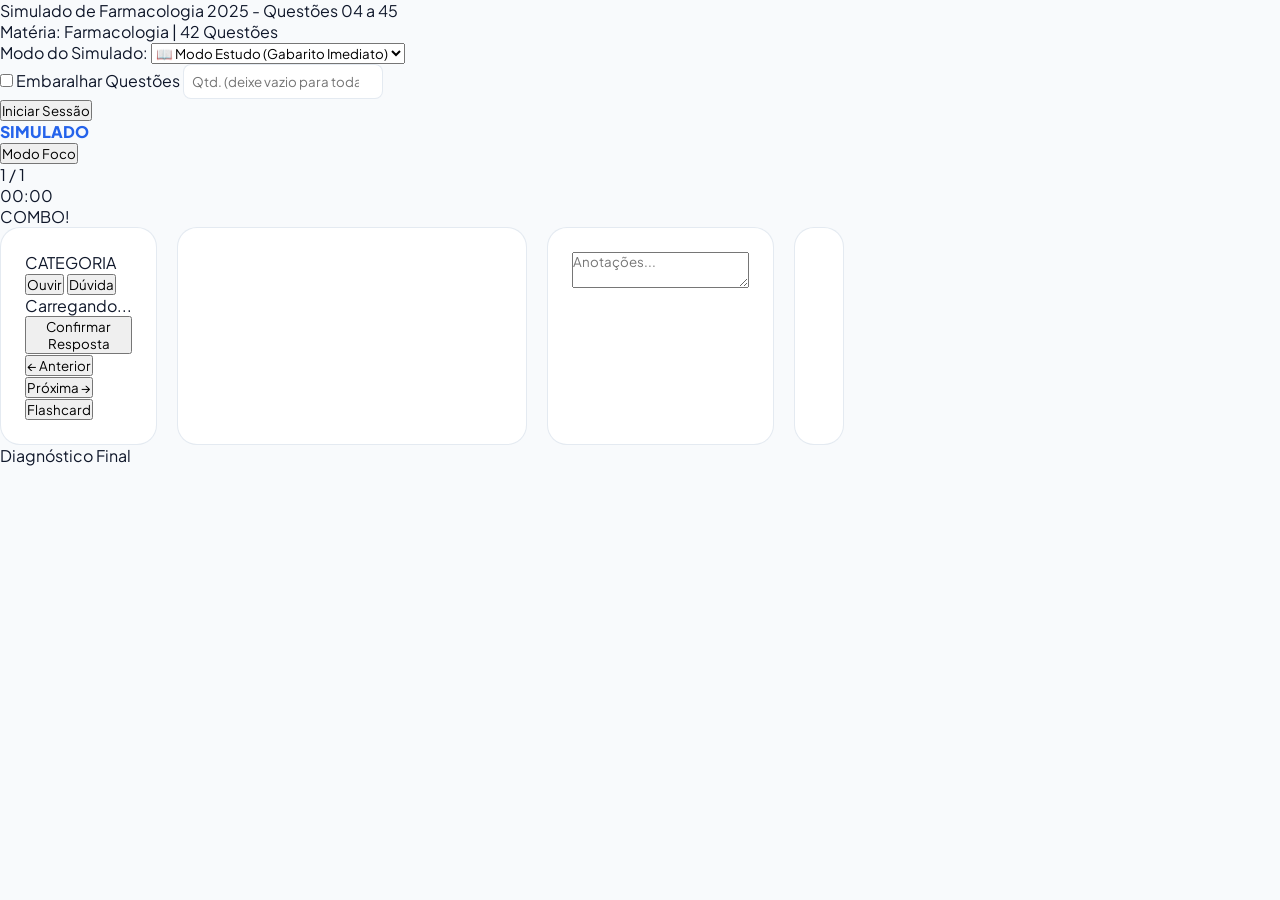
==== simulado.html @ 3f09798e "Add initial HTML structure for simulado page" ====
<!DOCTYPE html>
<html lang="pt-BR">
<head>
    <meta charset="UTF-8">
    <meta name="viewport" content="width=device-width, initial-scale=1.0">
    <title>Motor de Simulados - MedHub</title>
    
    <link rel="manifest" href="data:application/manifest+json;utf8,{%22name%22:%22MedHub%22,%22display%22:%22standalone%22}">
    <meta name="theme-color" content="#3b82f6">

    <link rel="preconnect" href="https://fonts.googleapis.com">
    <link rel="preconnect" href="https://fonts.gstatic.com" crossorigin>
    <link href="https://fonts.googleapis.com/css2?family=Lora:ital,wght@0,400;0,500;0,600;1,400&family=Plus+Jakarta+Sans:wght@400;500;600;700;800&display=swap" rel="stylesheet">
    
    <script src="https://unpkg.com/@phosphor-icons/web"></script>
    <script src="https://cdn.jsdelivr.net/npm/chart.js"></script>
    <script src="https://cdn.jsdelivr.net/npm/canvas-confetti@1.6.0/dist/confetti.browser.min.js"></script>
    <script src="https://cdnjs.cloudflare.com/ajax/libs/html2pdf.js/0.10.1/html2pdf.bundle.min.js"></script>

    <!-- Importação do CSS Modularizado -->
    <link rel="stylesheet" href="css/style.css">
</head>
<body>

    <!-- LIGHTBOX MODAL PARA IMAGENS -->
    <div class="modal-overlay" id="lightbox-modal" onclick="closeLightbox()">
        <img id="lightbox-img" src="" alt="Zoom Imagem">
    </div>

    <!-- MENU FLUTUANTE DE GRIFO (KINDLE STYLE) -->
    <div id="floating-highlighter-menu" class="floating-menu">
        <button onclick="applyHighlight('yellow')"><i class="ph-fill ph-highlighter"></i> Grifar</button>
        <button onclick="removeHighlight()"><i class="ph-bold ph-eraser"></i> Apagar</button>
    </div>

    <div class="app-layout" id="app-layout">
        <!-- SIDEBAR (Mesmo código do Index original, mantido para navegação) -->
        <aside class="sidebar" id="sidebar">
            <!-- Conteúdo da Sidebar Omitido para brevidade - Cole o conteúdo do seu aside aqui -->
        </aside>

        <main class="main-content" id="main-content">
            <div class="main-container">
                <!-- TELA HOME / HUB CENTRAL -->
                <div class="hub-screen" id="hub-screen">
                    <div class="hub-title" id="hub-dynamic-title">Carregando Simulado...</div>
                    <div class="hub-subtitle" id="hub-dynamic-subtitle">Aguarde enquanto conectamos ao banco de dados.</div>

                    <div class="mode-selector-box">
                        <label><i class="ph-bold ph-target"></i> Modo do Simulado:</label>
                        <select id="game-mode-select">
                            <option value="estudo">📖 Modo Estudo (Gabarito Imediato)</option>
                            <option value="realista">📝 Modo Simulado Realista</option>
                        </select>
                        
                        <div class="hub-filters">
                            <label><input type="checkbox" id="chk-shuffle-q"> Embaralhar Questões</label>
                            <label><input type="number" id="num-random-q" placeholder="Qtd. (deixe vazio para todas)" style="width: 200px; padding: 8px; border-radius: 8px; border: 1px solid var(--border-color);"></label>
                        </div>
                    </div>

                    <button class="btn-hub-action" id="btn-start-sim" onclick="startModule()" disabled>
                        <i class="ph-bold ph-rocket-launch"></i> Iniciar Sessão
                    </button>
                </div>

                <!-- INTERFACE DO QUIZ BENTO GRID -->
                <div class="game-hud" id="game-hud">
                    <div class="hud-header">
                        <div class="hud-top-bar">
                            <span id="quiz-title-badge" style="font-weight: 800; color: var(--purple-primary);">SIMULADO</span>
                            <div class="pomodoro-widget">
                                <button class="tool-btn" onclick="toggleFocusMode()" id="btn-focus" title="Pausar e Focar">
                                    <i class="ph-bold ph-pause"></i> Modo Foco
                                </button>
                            </div>
                        </div>
                        <div class="hud-chips-row">
                            <div class="hud-chip"><i class="ph-bold ph-list-numbers"></i> <span id="hud-q-num">1 / 1</span></div>
                            <div class="hud-chip"><i class="ph-bold ph-timer"></i> <span id="hud-timer">00:00</span></div>
                            <span class="glass-badge-fire" id="combo-badge"><i class="ph-bold ph-fire"></i> COMBO!</span>
                        </div>
                        <div class="hud-progress-container"><div class="hud-progress-bar" id="hud-progress-fill"></div></div>
                    </div>

                    <div class="bento-grid">
                        <!-- BENTO ITEM 1: ENUNCIADO E OPÇÕES -->
                        <div class="bento-card bento-q-card" id="bento-q-card">
                            <div class="q-card-header">
                                <span class="q-category-tag" id="q-category">CATEGORIA</span>
                                <div class="q-integrated-toolbar">
                                    <button class="tool-btn" onclick="readQuestionTTS()"><i class="ph-bold ph-speaker-high"></i> Ouvir</button>
                                    <button class="tool-btn" onclick="toggleFlag()"><i class="ph-bold ph-flag"></i> Dúvida</button>
                                </div>
                            </div>

                            <div class="q-statement" id="q-statement">Carregando...</div>
                            <div id="q-media-box"></div>
                            <div class="options-group" id="options-group"></div>

                            <button class="btn-confirm" id="btn-confirm" onclick="confirmAnswer()">Confirmar Resposta</button>

                            <div class="nav-btns-inline">
                                <button class="action-btn action-btn-secondary" onclick="prevQuestion()">← Anterior</button>
                                <button class="action-btn" id="btn-next" onclick="nextQuestion()">Próxima →</button>
                            </div>

                            <div class="explanation-panel" id="explanation-panel">
                                <button class="btn-add-flashcard" onclick="addCurrentToFlashcards()"><i class="ph-bold ph-cards"></i> Flashcard</button>
                                <div id="exp-body"></div>
                            </div>
                        </div>

                        <!-- BENTO ITEM 2, 3, 4: Gráfico, Notas e Grade -->
                        <div class="bento-card bento-chart-card"><canvas id="realtimeChart"></canvas></div>
                        <div class="bento-card bento-notes-card"><textarea id="q-notes" class="notes-textarea" placeholder="Anotações..."></textarea></div>
                        <div class="bento-card bento-grid-card"><div class="nav-grid" id="nav-grid"></div></div>
                    </div>
                </div>

                <!-- TELAS DE RELATÓRIO E FLASHCARDS (Mantidas as estruturas, renderizadas via JS) -->
                <div class="report-screen" id="report-screen">
                    <div class="report-header-title">Diagnóstico Final</div>
                    <canvas id="radarChart" style="max-width: 400px; margin: 0 auto; height: 300px;"></canvas>
                    <div id="badges-container" class="badges-grid"></div>
                </div>
            </div>
        </main>
    </div>

    <!-- Importação do Motor JavaScript -->
    <script src="js/app.js"></script>
</body>
</html>
---- css/style.css ----
/* ==========================================================================
   1. VARIÁVEIS GLOBAIS E ROOT
   ========================================================================== */
:root {
    --bg-canvas: #f8fafc;          
    --card-bg: rgba(255, 255, 255, 0.88);            
    --card-bg-solid: #ffffff;
    --purple-primary: #2563eb;    
    --purple-light: rgba(37, 99, 235, 0.08);      
    --green-primary: #059669;     
    --accent-yellow: #b45309; 
    --text-main: #0f172a;         
    --text-muted: #475569;        
    --border-color: rgba(226, 232, 240, 0.9);      
    --correct-green: #059669;
    --incorrect-red: #dc2626;
    --input-bg: rgba(248, 250, 252, 0.9);
}

/* MELHORIA DARK MODE (Tons pastéis para não vibrar os olhos) */
body.dark-mode {
    --bg-canvas: #090d16;
    --card-bg: rgba(15, 23, 42, 0.75);
    --card-bg-solid: #111827;
    --text-main: #f8fafc;
    --text-muted: #94a3b8;
    --border-color: rgba(255, 255, 255, 0.08);
    --correct-green: #6ee7b7; /* Tom pastel para conforto */
    --correct-bg: rgba(52, 211, 153, 0.12);
    --incorrect-red: #fca5a5; /* Tom pastel para conforto */
    --incorrect-bg: rgba(248, 113, 113, 0.12);
}

/* ==========================================================================
   2. ACESSIBILIDADE E BASE
   ========================================================================== */
* { box-sizing: border-box; margin: 0; padding: 0; font-family: 'Plus Jakarta Sans', sans-serif; }
body { background-color: var(--bg-canvas); color: var(--text-main); min-height: 100vh; overflow-x: hidden; }

/* Anel de foco A11y */
:focus-visible {
    outline: 3px solid var(--purple-primary) !important;
    outline-offset: 3px !important;
    border-radius: 4px;
}

/* ==========================================================================
   3. COMPONENTES BENTO E ANIMAÇÕES
   ========================================================================== */
.bento-grid { display: grid; grid-template-columns: repeat(12, 1fr); gap: 20px; }
.bento-card { background: var(--card-bg-solid); border-radius: 20px; padding: 24px; border: 1px solid var(--border-color); position: relative; }

@keyframes shakeError {
    0%, 100% { transform: translateX(0); }
    20%, 60% { transform: translateX(-8px); background-color: var(--incorrect-bg); }
    40%, 80% { transform: translateX(8px); }
}
.shake-animated { animation: shakeError 0.4s cubic-bezier(0.36, 0.07, 0.19, 0.97) both; }

/* ==========================================================================
   4. NOVAS FEATURES (FOCUS MODE, LIGHTBOX E HIGHLIGHTER)
   ========================================================================== */
/* Focus Mode: Embaça o conteúdo para pausar leitura */
body.focus-mode-active .bento-q-card {
    filter: blur(8px) grayscale(100%);
    pointer-events: none;
    user-select: none;
    transition: filter 0.3s ease;
}

/* Floating Menu (Kindle Style Highlighter) */
.floating-menu {
    display: none; position: absolute; z-index: 10000;
    background: var(--card-bg-solid); border: 1px solid var(--border-color);
    box-shadow: 0 10px 25px rgba(0,0,0,0.1); border-radius: 10px; padding: 6px;
    gap: 6px; flex-direction: row; align-items: center;
}
.floating-menu button {
    background: transparent; border: none; font-size: 0.85rem; font-weight: 600;
    padding: 6px 10px; border-radius: 6px; cursor: pointer; color: var(--text-main);
}
.floating-menu button:hover { background: var(--purple-light); color: var(--purple-primary); }
.hl-word.yellow { background-color: rgba(250, 204, 21, 0.4); border-bottom: 2px solid #facc15; }

/* Lightbox Modal para Imagens (Raio-X, ECG) */
#lightbox-modal { display: none; position: fixed; inset: 0; background: rgba(0,0,0,0.8); z-index: 99999; justify-content: center; align-items: center; cursor: zoom-out; }
#lightbox-img { max-width: 90%; max-height: 90%; border-radius: 12px; box-shadow: 0 25px 50px rgba(0,0,0,0.5); }

/* ==========================================================================
   5. OTIMIZAÇÃO MOBILE (STICKY CONTROLS)
   ========================================================================== */
@media (max-width: 768px) {
    .bento-q-card, .bento-chart-card, .bento-notes-card, .bento-grid-card { grid-column: span 12; }
    
    /* Mantém botões de navegação sempre acessíveis no celular */
    .nav-btns-inline {
        position: sticky;
        bottom: 70px; /* Acima da bottom-nav nativa do app */
        background: var(--card-bg-solid);
        padding: 12px;
        border-top: 1px solid var(--border-color);
        box-shadow: 0 -10px 20px rgba(0,0,0,0.05);
        z-index: 100;
        margin: 20px -24px -24px -24px;
        border-radius: 0 0 20px 20px;
    }
}
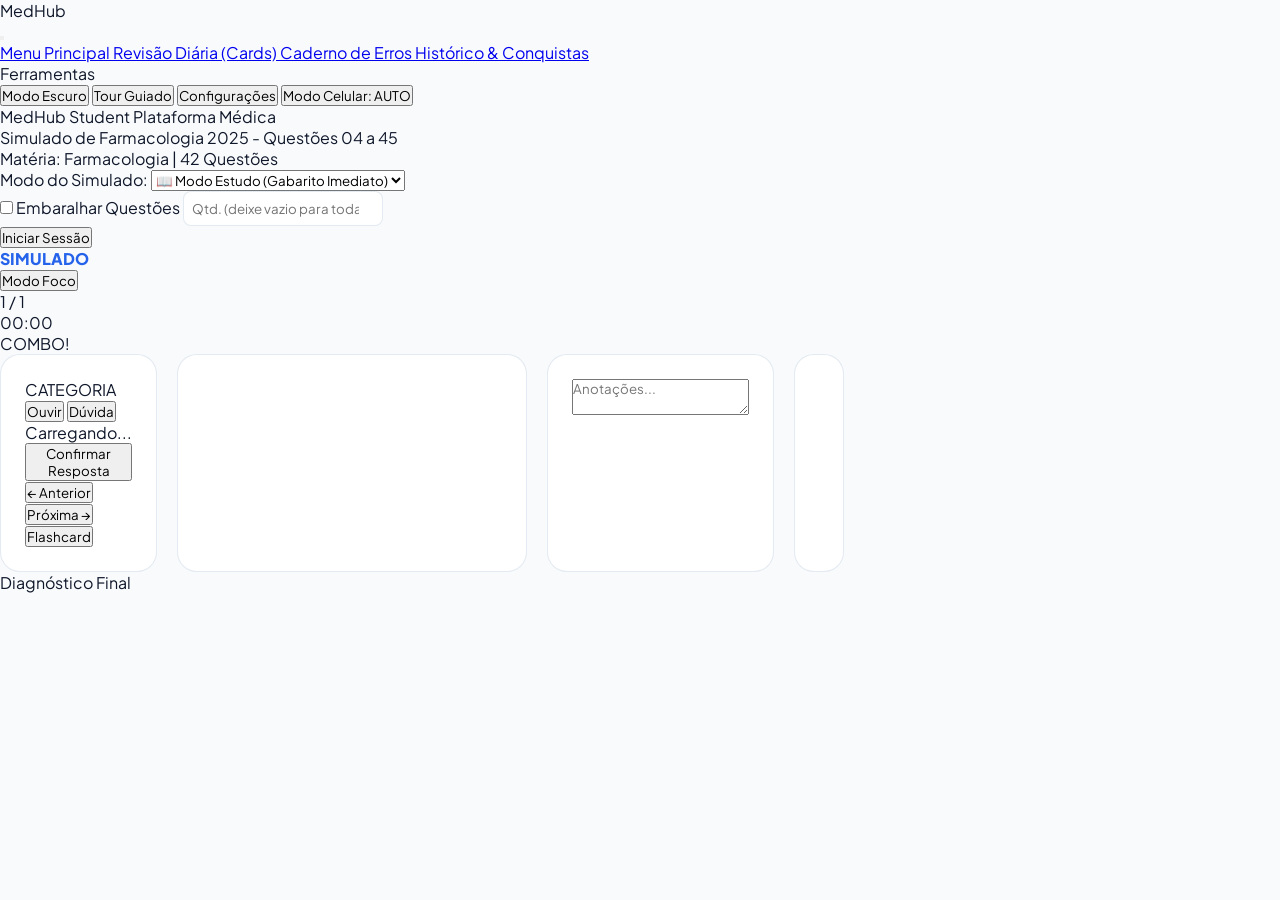
==== commit edc6c9a8: "Refactor sidebar layout with accessibility improvements Updated the sidebar structure and added acce" ====
--- a/simulado.html
+++ b/simulado.html
@@ -36,8 +36,69 @@
     <div class="app-layout" id="app-layout">
         <!-- SIDEBAR (Mesmo código do Index original, mantido para navegação) -->
         <aside class="sidebar" id="sidebar">
-            <!-- Conteúdo da Sidebar Omitido para brevidade - Cole o conteúdo do seu aside aqui -->
+             <aside class="sidebar" id="sidebar" aria-label="Menu Lateral">
+            <div class="sidebar-header">
+                <div class="sidebar-logo">
+                    <div class="logo-icon"><i class="ph-bold ph-pill"></i></div>
+                    <span class="logo-text">MedHub</span>
+                </div>
+                <button class="sidebar-toggle-btn" id="btn-toggle-sidebar" onclick="toggleSidebar()" aria-label="Recolher / Expandir Menu" title="Recolher / Expandir Menu">
+                    <i class="ph-bold ph-sidebar-simple"></i>
+                </button>
+            </div>
+
+            <nav class="sidebar-nav">
+                <a href="javascript:void(0)" class="nav-item active" onclick="goToHub()" id="nav-hub">
+                    <i class="ph-bold ph-house"></i>
+                    <span>Menu Principal</span>
+                </a>
+                <a href="javascript:void(0)" class="nav-item" onclick="openFlashcardsScreen()" id="nav-flashcards">
+                    <i class="ph-bold ph-cards"></i>
+                    <span>Revisão Diária (Cards)</span>
+                </a>
+                <a href="javascript:void(0)" class="nav-item" onclick="openCadernoErrosSidebar()" id="nav-errors">
+                    <i class="ph-bold ph-x-circle"></i>
+                    <span>Caderno de Erros</span>
+                </a>
+                <a href="javascript:void(0)" class="nav-item" onclick="goToHistoryScreen()" id="nav-history">
+                    <i class="ph-bold ph-chart-line-up"></i>
+                    <span>Histórico & Conquistas</span>
+                </a>
+            </nav>
+
+            <div class="sidebar-divider"></div>
+
+            <div class="sidebar-tools">
+                <div class="tools-title">Ferramentas</div>
+                <button class="tool-menu-btn" onclick="toggleDarkMode()" aria-label="Alternar Modo Escuro">
+                    <i class="ph-bold ph-moon" id="theme-toggle-icon"></i>
+                    <span id="theme-toggle-text">Modo Escuro</span>
+                </button>
+                <button class="tool-menu-btn" onclick="startOnboardingTour()" aria-label="Abrir Tour Guiado">
+                    <i class="ph-bold ph-compass"></i>
+                    <span>Tour Guiado</span>
+                </button>
+                <button class="tool-menu-btn" onclick="openSettingsModal()" aria-label="Configurações">
+                    <i class="ph-bold ph-sliders-horizontal"></i>
+                    <span>Configurações</span>
+                </button>
+                <button class="tool-menu-btn btn-layout-toggle-class" onclick="toggleMobileLayout()" aria-label="Alternar Layout Celular">
+                    <i class="ph-bold ph-device-mobile"></i>
+                    <span>Modo Celular: AUTO</span>
+                </button>
+            </div>
+
+            <div class="sidebar-footer">
+                <div class="user-badge-card">
+                    <i class="ph-bold ph-user-circle"></i>
+                    <div class="user-info">
+                        <span class="user-name">MedHub Student</span>
+                        <span class="user-role">Plataforma Médica</span>
+                    </div>
+                </div>
+            </div>
         </aside>
+
 
         <main class="main-content" id="main-content">
             <div class="main-container">
